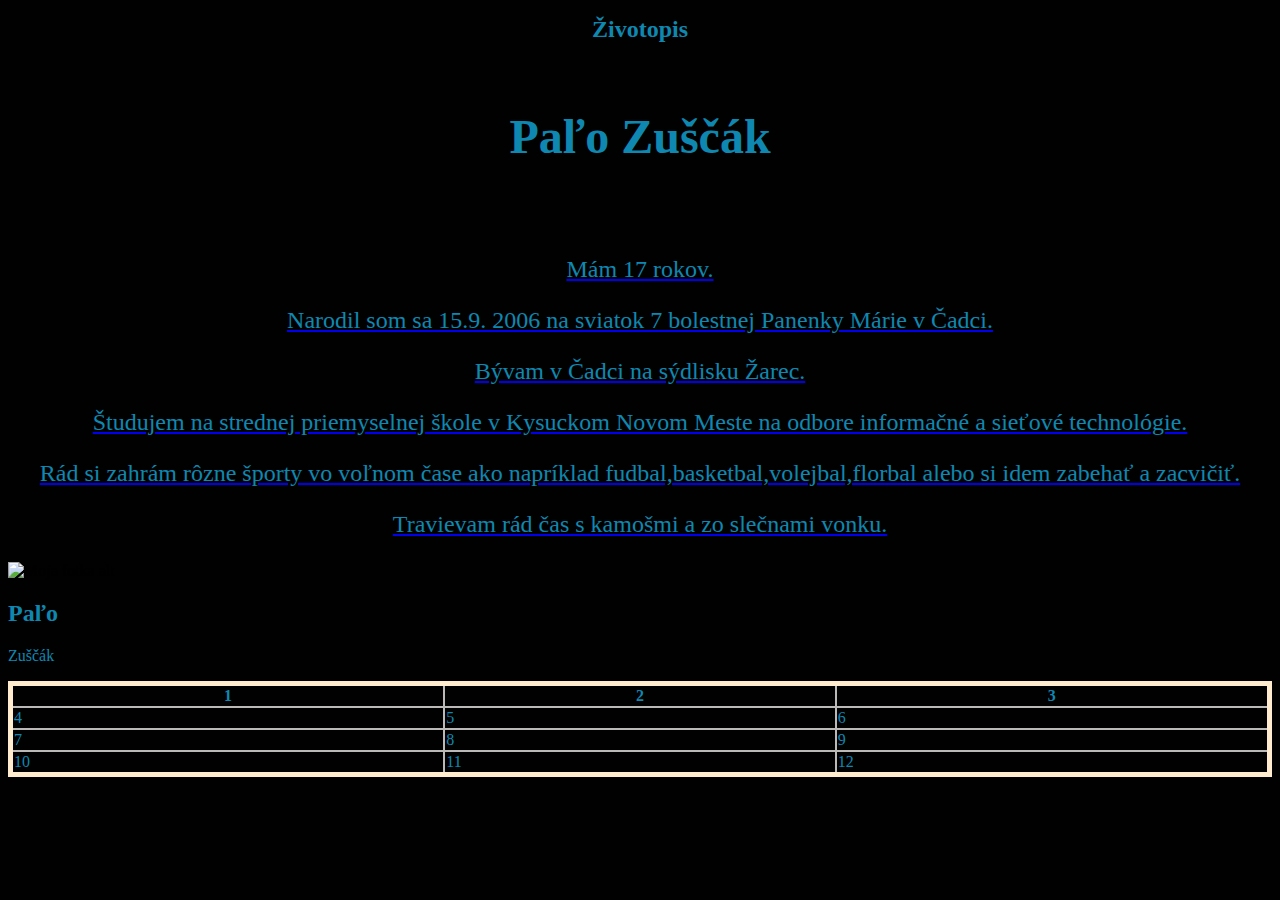
==== docs/index.html @ bd61e674 "save" ====
<!DOCTYPE html>
<html lang="en">
<head>
    <meta charset="UTF-8">
    <meta name="viewport" content="width=device-width, initial-scale=1.0">
    <title>Životopis</title>
</head>
<body>
    
</body>
</html>
<html>
    <head>
        <title>Page Title</title>
    </head>
   
<body>
    <h1 style="color:rgb(14,136,177);font-size: x-large;text-align:center;font-size:150%;"class="centered-text">Životopis</h1>
    <br>
    <h1 style="color:rgb(14,136,177);font-size: 300%;text-align:center;"> Paľo Zuščák</h1>
   <center><a href="https://www.instagram.com/_.p_.a_.l_.o_/"></center>
    <br>
    <br>
    <p style="color:rgb(14,136,177);font-size: x-large;text-align:center;font-size:150%;">Mám 17 rokov.</p>
    <p style="color:rgb(14,136,177);font-size: x-large;text-align:center;font-size:150%;">Narodil som sa 15.9. 2006 na sviatok 7 bolestnej Panenky Márie v Čadci.</p>
    <p style="color:rgb(14,136,177);font-size: x-large;text-align:center;font-size:150%;">Bývam v Čadci na sýdlisku Žarec.</p>
    <p style="color:rgb(14,136,177);font-size: x-large;text-align:center;font-size:150%;">Študujem na strednej priemyselnej škole v Kysuckom Novom Meste na odbore informačné a sieťové technológie.</p>
    <p style="color:rgb(14,136,177);font-size: x-large;text-align:center;font-size:150%;">Rád si zahrám rôzne športy vo voľnom čase ako napríklad fudbal,basketbal,volejbal,florbal alebo si idem zabehať a zacvičiť.</p>
    <p style="color:rgb(14,136,177);font-size: x-large;text-align:center;font-size:150%;">Travievam rád čas s kamošmi a zo slečnami vonku. </p>
        

        <a href="https://www.instagram.com/"title="Odkaz na instagram"></a>

        <img 
        src="https://www.google.com/imgres?imgurl=https%3A%2F%2Fapi.sportnet.online%2Fv1%2Fusers%2F5d65916186dc8b72383476a7%2Fphoto%2F5b3a4cbc-470f-4d86-9512-c6cb62fa2166&tbnid=1S9tAnnHa8SrLM&vet=12ahUKEwiwmPDVqPuBAxWsmScCHRFuCWkQMygAegQIARAz..i&imgrefurl=https%3A%2F%2Fsportnet.sme.sk%2Ffutbalnet%2Fclen%2F1388090%2F&docid=5StQn8_9BaN-6M&w=308&h=410&q=Pavol%20Zu%C5%A1%C4%8D%C3%A1k%20sportnet&client=opera&ved=2ahUKEwiwmPDVqPuBAxWsmScCHRFuCWkQMygAegQIAR"
        alt="Moja fotka"
        />
alt
        <body style="background-color: #010101;">
            <!-- Obsah stránky -->
        </body>
        <html>
<head>
  <style>
    table, th, td {
      border: 2px solid rgb(187, 184, 184);
      border-collapse: collapse;
    }
    </style>
    </head>
    <body>
    
    <h2 style="color: rgb(14,136,177);">Paľo </h2>
    <p style="color: rgb(14,136,177);">Zuščák</p>
    
    <table style="width:100%;color: rgb(14, 136, 177);border: solid 5px blanchedalmond;">
      <tr>
        <th>1</th>
        <th>2</th> 
        <th>3</th>
      </tr>
      <tr>
        <td>4</td>
        <td>5</td>
        <td>6</td>
      </tr>
      <tr>
        <td>7</td>
        <td>8</td>
        <td>9</td>
      </tr>
      <tr>
        <td>10</td>
        <td>11</td>
        <td>12</td>
      </tr>
    </table>
    
    </body>
    </html>

</body>
    
    
    
</html>
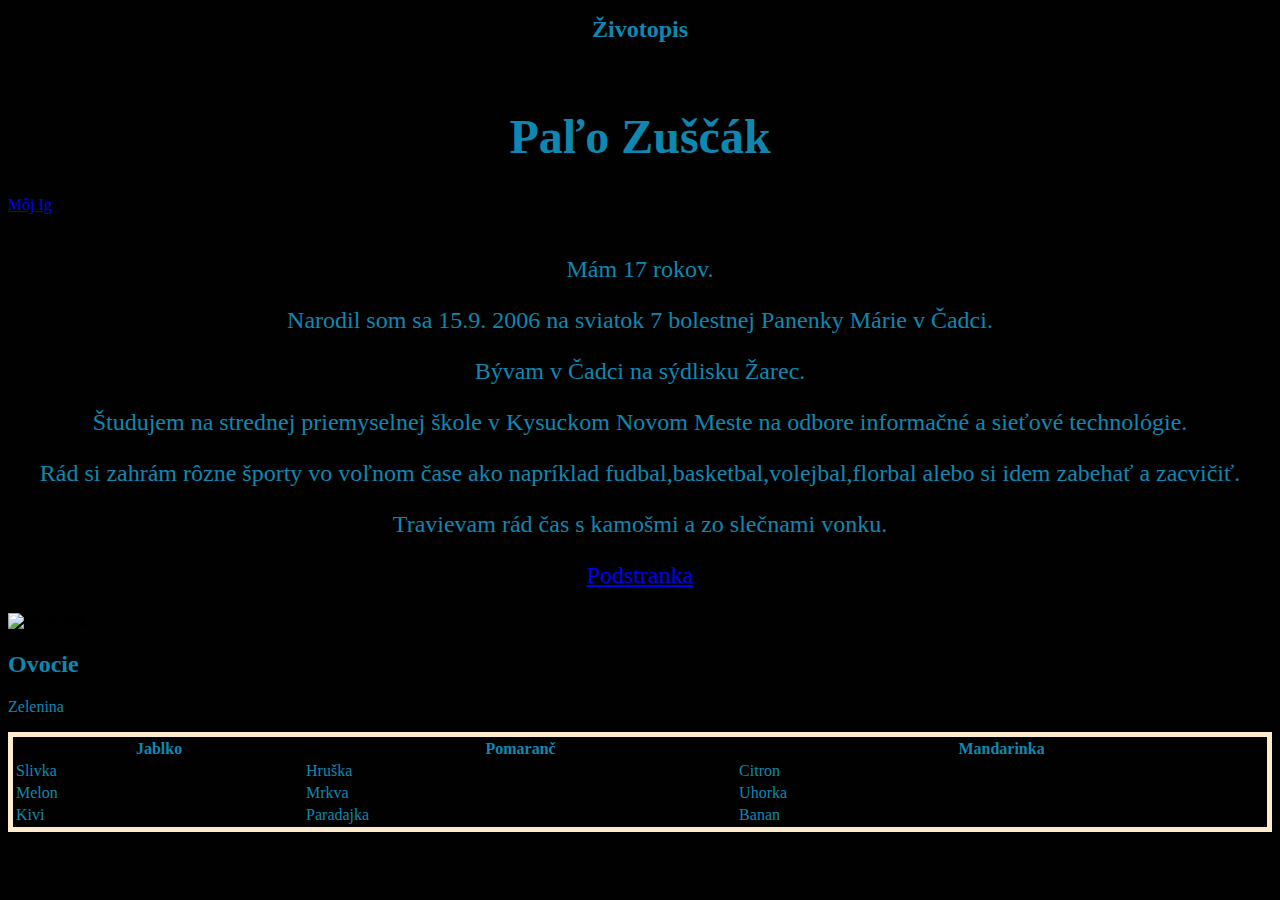
==== commit 1913ed3b: "Safe" ====
--- a/docs/index.html
+++ b/docs/index.html
@@ -1,88 +1,143 @@
 <!DOCTYPE html>
 <html lang="en">
-<head>
-    <meta charset="UTF-8">
-    <meta name="viewport" content="width=device-width, initial-scale=1.0">
+  <head>
+    <meta charset="UTF-8" />
+    <meta name="viewport" content="width=device-width, initial-scale=1.0" />
     <title>Životopis</title>
-</head>
-<body>
-    
-</body>
-</html>
-<html>
-    <head>
-        <title>Page Title</title>
-    </head>
-   
-<body>
-    <h1 style="color:rgb(14,136,177);font-size: x-large;text-align:center;font-size:150%;"class="centered-text">Životopis</h1>
-    <br>
-    <h1 style="color:rgb(14,136,177);font-size: 300%;text-align:center;"> Paľo Zuščák</h1>
-   <center><a href="https://www.instagram.com/_.p_.a_.l_.o_/"></center>
-    <br>
-    <br>
-    <p style="color:rgb(14,136,177);font-size: x-large;text-align:center;font-size:150%;">Mám 17 rokov.</p>
-    <p style="color:rgb(14,136,177);font-size: x-large;text-align:center;font-size:150%;">Narodil som sa 15.9. 2006 na sviatok 7 bolestnej Panenky Márie v Čadci.</p>
-    <p style="color:rgb(14,136,177);font-size: x-large;text-align:center;font-size:150%;">Bývam v Čadci na sýdlisku Žarec.</p>
-    <p style="color:rgb(14,136,177);font-size: x-large;text-align:center;font-size:150%;">Študujem na strednej priemyselnej škole v Kysuckom Novom Meste na odbore informačné a sieťové technológie.</p>
-    <p style="color:rgb(14,136,177);font-size: x-large;text-align:center;font-size:150%;">Rád si zahrám rôzne športy vo voľnom čase ako napríklad fudbal,basketbal,volejbal,florbal alebo si idem zabehať a zacvičiť.</p>
-    <p style="color:rgb(14,136,177);font-size: x-large;text-align:center;font-size:150%;">Travievam rád čas s kamošmi a zo slečnami vonku. </p>
-        
+  </head>
 
-        <a href="https://www.instagram.com/"title="Odkaz na instagram"></a>
+  <title>Page Title</title>
 
-        <img 
-        src="https://www.google.com/imgres?imgurl=https%3A%2F%2Fapi.sportnet.online%2Fv1%2Fusers%2F5d65916186dc8b72383476a7%2Fphoto%2F5b3a4cbc-470f-4d86-9512-c6cb62fa2166&tbnid=1S9tAnnHa8SrLM&vet=12ahUKEwiwmPDVqPuBAxWsmScCHRFuCWkQMygAegQIARAz..i&imgrefurl=https%3A%2F%2Fsportnet.sme.sk%2Ffutbalnet%2Fclen%2F1388090%2F&docid=5StQn8_9BaN-6M&w=308&h=410&q=Pavol%20Zu%C5%A1%C4%8D%C3%A1k%20sportnet&client=opera&ved=2ahUKEwiwmPDVqPuBAxWsmScCHRFuCWkQMygAegQIAR"
-        alt="Moja fotka"
-        />
-alt
-        <body style="background-color: #010101;">
-            <!-- Obsah stránky -->
-        </body>
-        <html>
-<head>
-  <style>
-    table, th, td {
-      border: 2px solid rgb(187, 184, 184);
-      border-collapse: collapse;
-    }
-    </style>
-    </head>
-    <body>
-    
-    <h2 style="color: rgb(14,136,177);">Paľo </h2>
-    <p style="color: rgb(14,136,177);">Zuščák</p>
-    
-    <table style="width:100%;color: rgb(14, 136, 177);border: solid 5px blanchedalmond;">
+  <body style="background-color: #010101">
+    <h1
+      style="
+        color: rgb(14, 136, 177);
+        font-size: x-large;
+        text-align: center;
+        font-size: 150%;
+      "
+      class="centered-text"
+    >
+      Životopis
+    </h1>
+    <br />
+    <h1 style="color: rgb(14, 136, 177); font-size: 300%; text-align: center">
+      Paľo Zuščák
+    </h1>
+    <a href="https://www.instagram.com/_.p_.a_.l_.o_/">Môj Ig</a>
+    <br />
+    <br />
+    <p
+      style="
+        color: rgb(14, 136, 177);
+        font-size: x-large;
+        text-align: center;
+        font-size: 150%;
+      "
+    >
+      Mám 17 rokov.
+    </p>
+    <p
+      style="
+        color: rgb(14, 136, 177);
+        font-size: x-large;
+        text-align: center;
+        font-size: 150%;
+      "
+    >
+      Narodil som sa 15.9. 2006 na sviatok 7 bolestnej Panenky Márie v Čadci.
+    </p>
+    <p
+      style="
+        color: rgb(14, 136, 177);
+        font-size: x-large;
+        text-align: center;
+        font-size: 150%;
+      "
+    >
+      Bývam v Čadci na sýdlisku Žarec.
+    </p>
+    <p
+      style="
+        color: rgb(14, 136, 177);
+        font-size: x-large;
+        text-align: center;
+        font-size: 150%;
+      "
+    >
+      Študujem na strednej priemyselnej škole v Kysuckom Novom Meste na odbore
+      informačné a sieťové technológie.
+    </p>
+    <p
+      style="
+        color: rgb(14, 136, 177);
+        font-size: x-large;
+        text-align: center;
+        font-size: 150%;
+      "
+    >
+      Rád si zahrám rôzne športy vo voľnom čase ako napríklad
+      fudbal,basketbal,volejbal,florbal alebo si idem zabehať a zacvičiť.
+    </p>
+    <p
+      style="
+        color: rgb(14, 136, 177);
+        font-size: x-large;
+        text-align: center;
+        font-size: 150%;
+      "
+    >
+      Travievam rád čas s kamošmi a zo slečnami vonku.
+    </p>
+    <p
+      style="
+        color: rgb(14, 136, 177);
+        font-size: x-large;
+        text-align: center;
+        font-size: 150%;
+      "
+    >
+      <a href="Podstranka.html">Podstranka</a>
+    </p>
+
+    <a href="https://www.instagram.com/" title="Odkaz na instagram"></a>
+
+    <img
+      src="https://encrypted-tbn0.gstatic.com/images?q=tbn:ANd9GcT3LtFohPEV3a3sZnzI41fJmwlAYmw-MKl8RX7Cjo2lPjspoIzCxYiiUEPD7mu9r4Gr03M&usqp=CAU"
+      alt="Moja fotka"
+      width="300"
+      height="400"
+    />
+    <h2 style="color: rgb(14, 136, 177)">Ovocie</h2>
+    <p style="color: rgb(14, 136, 177)">Zelenina</p>
+
+    <table
+      style="
+        width: 100%;
+        color: rgb(14, 136, 177);
+        border: solid 5px blanchedalmond;
+      "
+    >
       <tr>
-        <th>1</th>
-        <th>2</th> 
-        <th>3</th>
+        <th>Jablko</th>
+        <th>Pomaranč</th>
+        <th>Mandarinka</th>
       </tr>
       <tr>
-        <td>4</td>
-        <td>5</td>
-        <td>6</td>
+        <td>Slivka</td>
+        <td>Hruška</td>
+        <td>Citron</td>
       </tr>
       <tr>
-        <td>7</td>
-        <td>8</td>
-        <td>9</td>
+        <td>Melon</td>
+        <td>Mrkva</td>
+        <td>Uhorka</td>
       </tr>
       <tr>
-        <td>10</td>
-        <td>11</td>
-        <td>12</td>
+        <td>Kivi</td>
+        <td>Paradajka</td>
+        <td>Banan</td>
       </tr>
     </table>
-    
-    </body>
-    </html>
-
-</body>
-    
-    
-    
+  </body>
 </html>
-
-
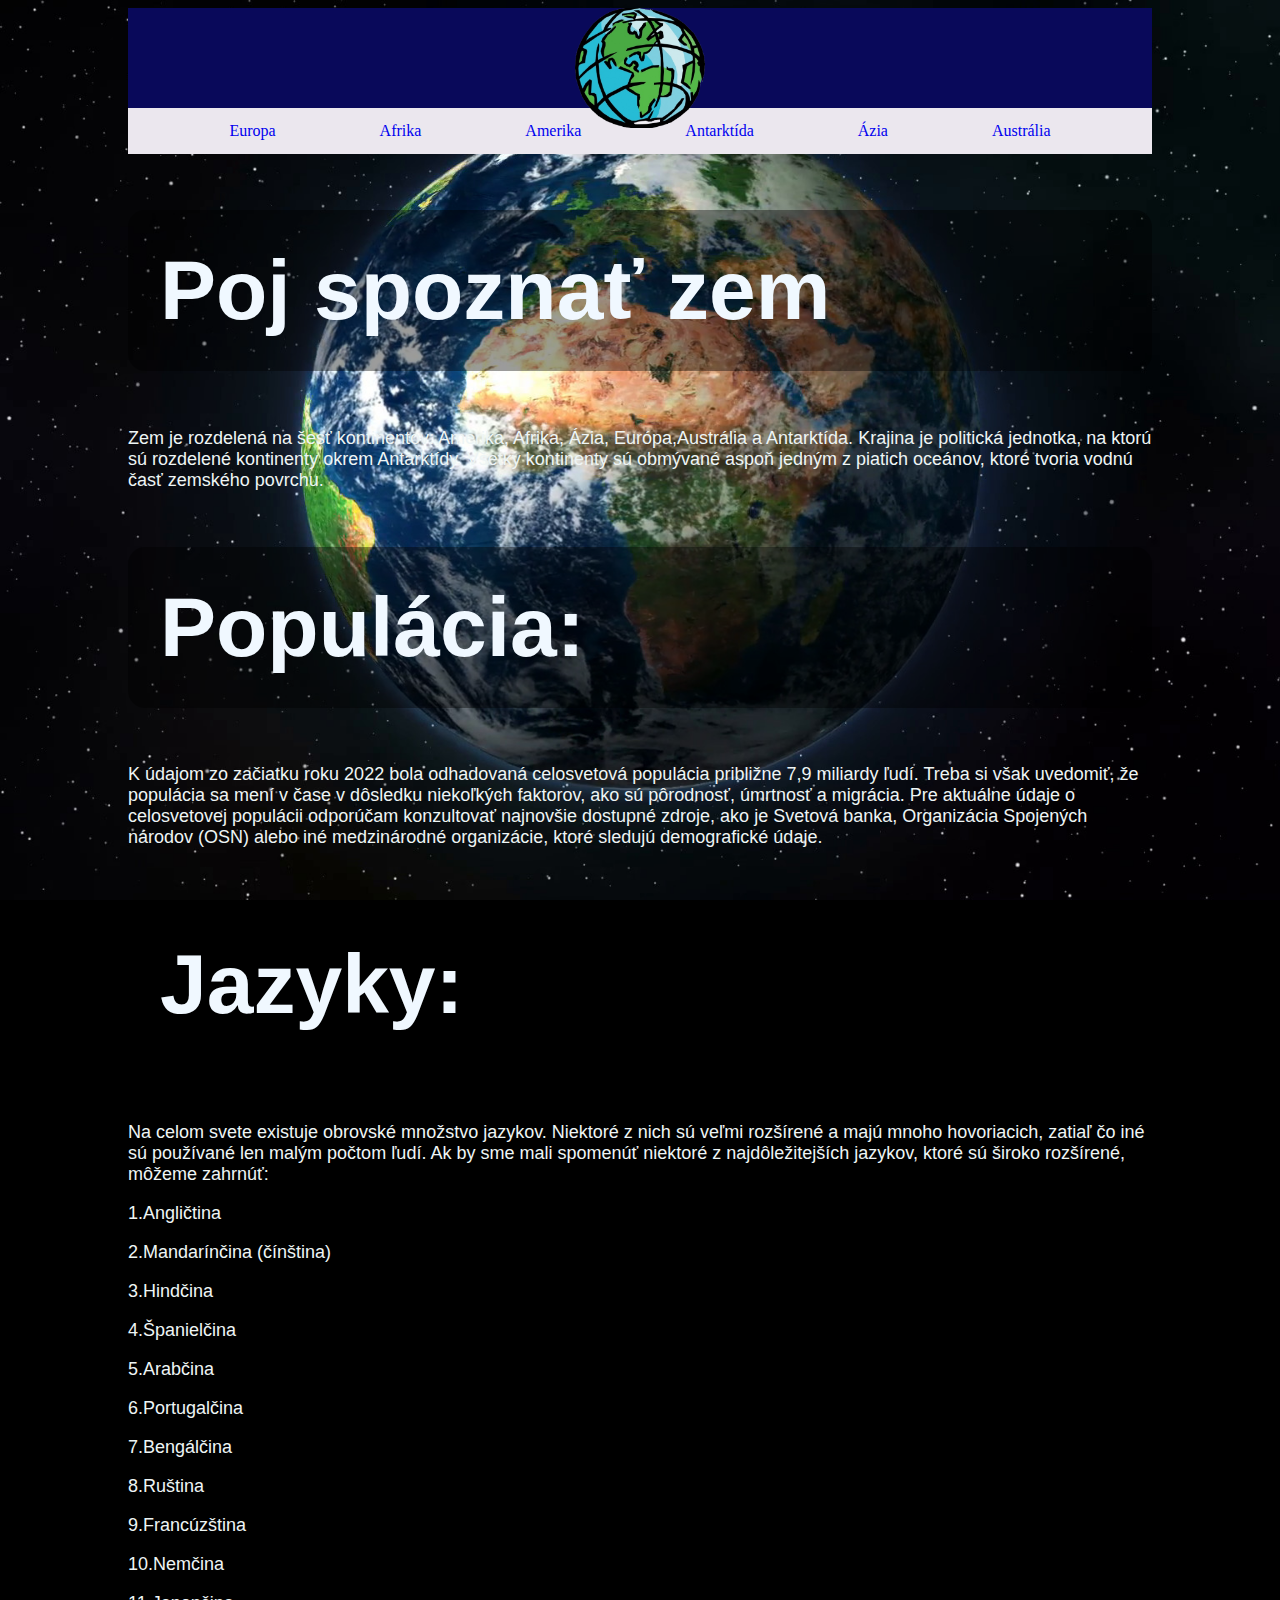
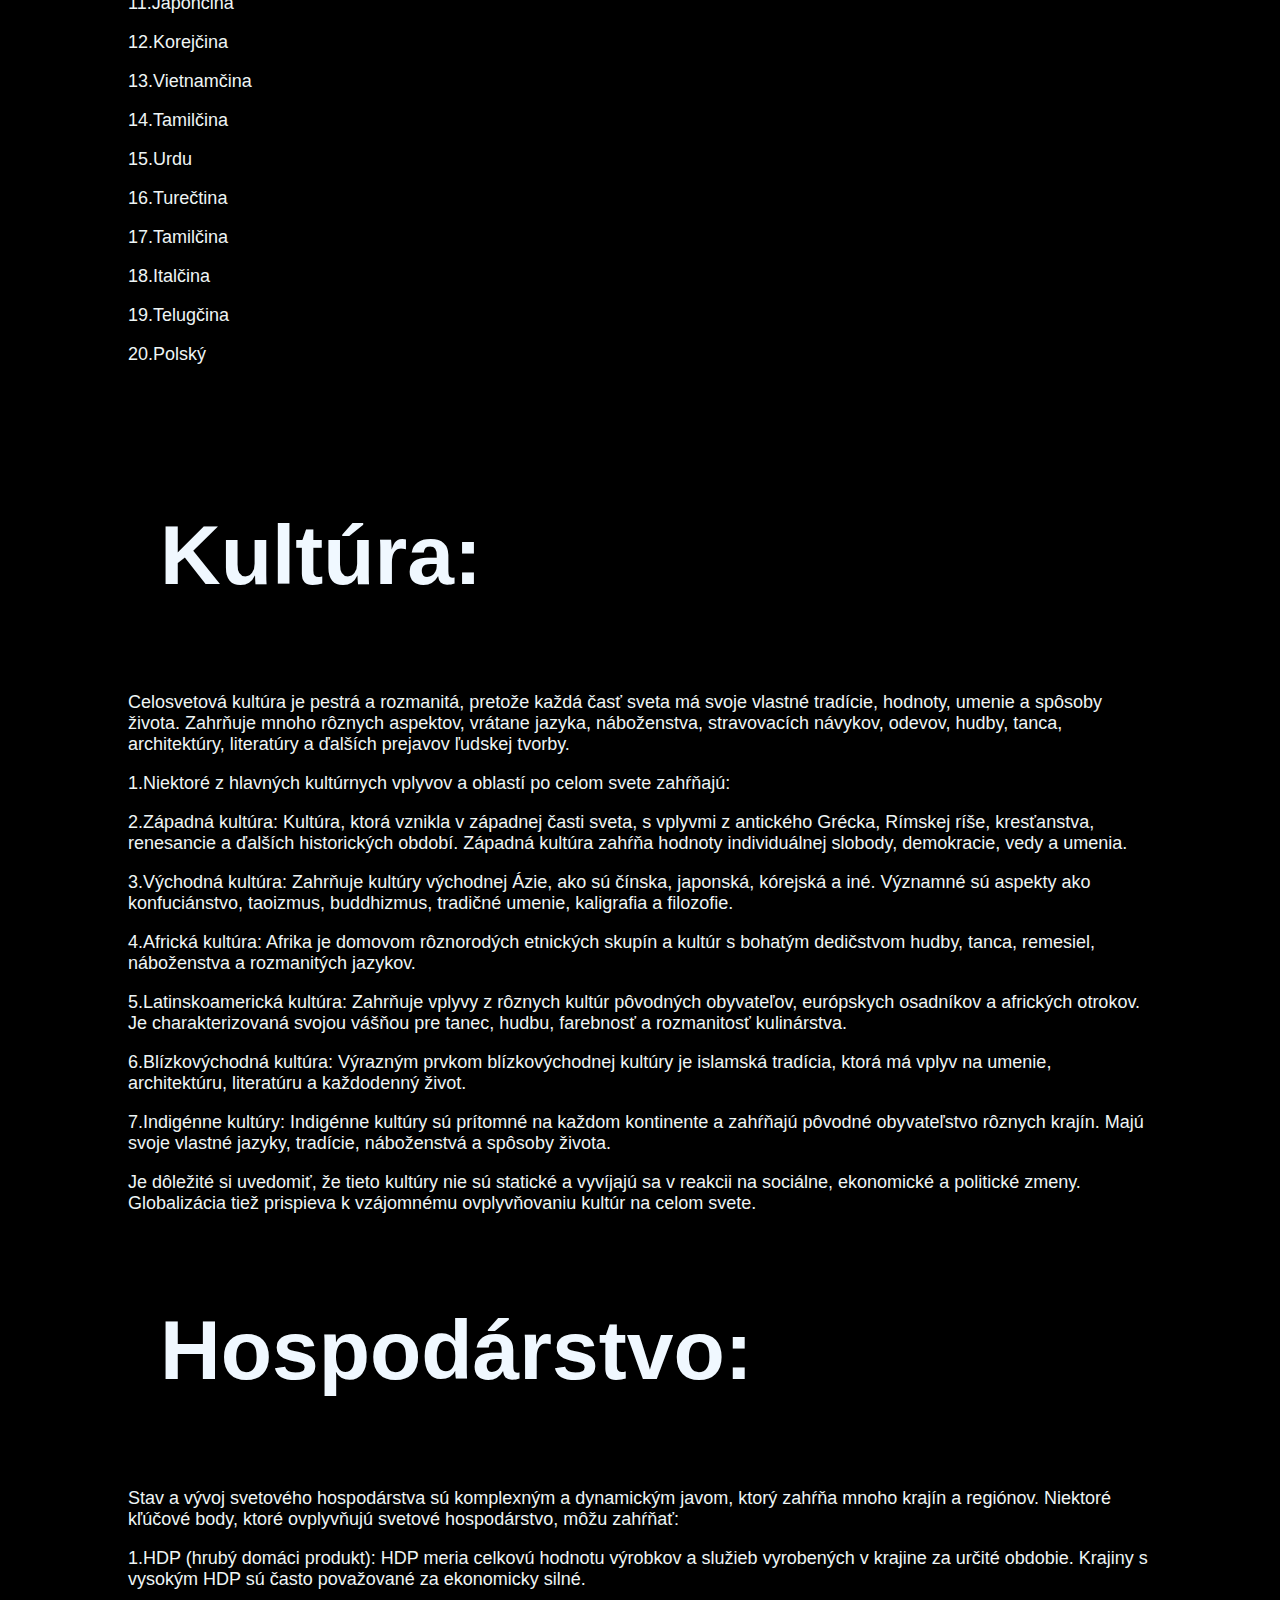
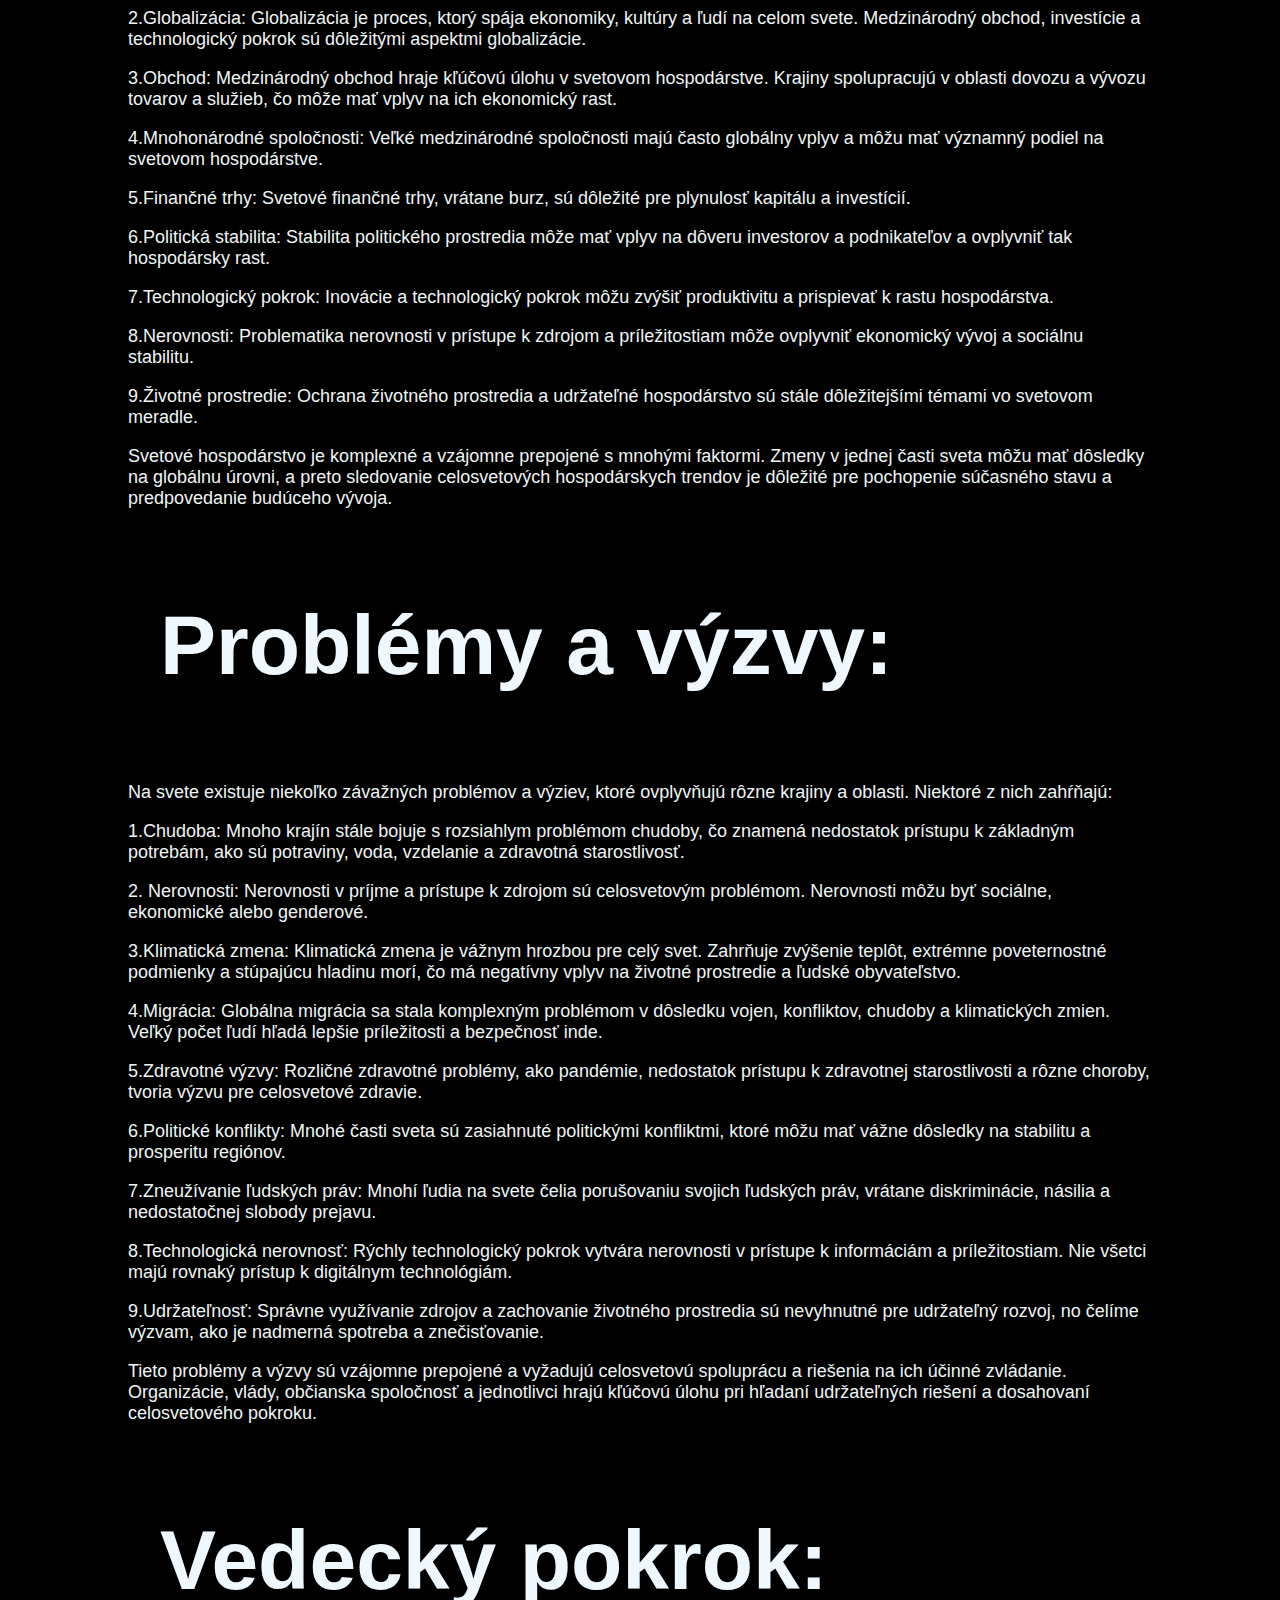
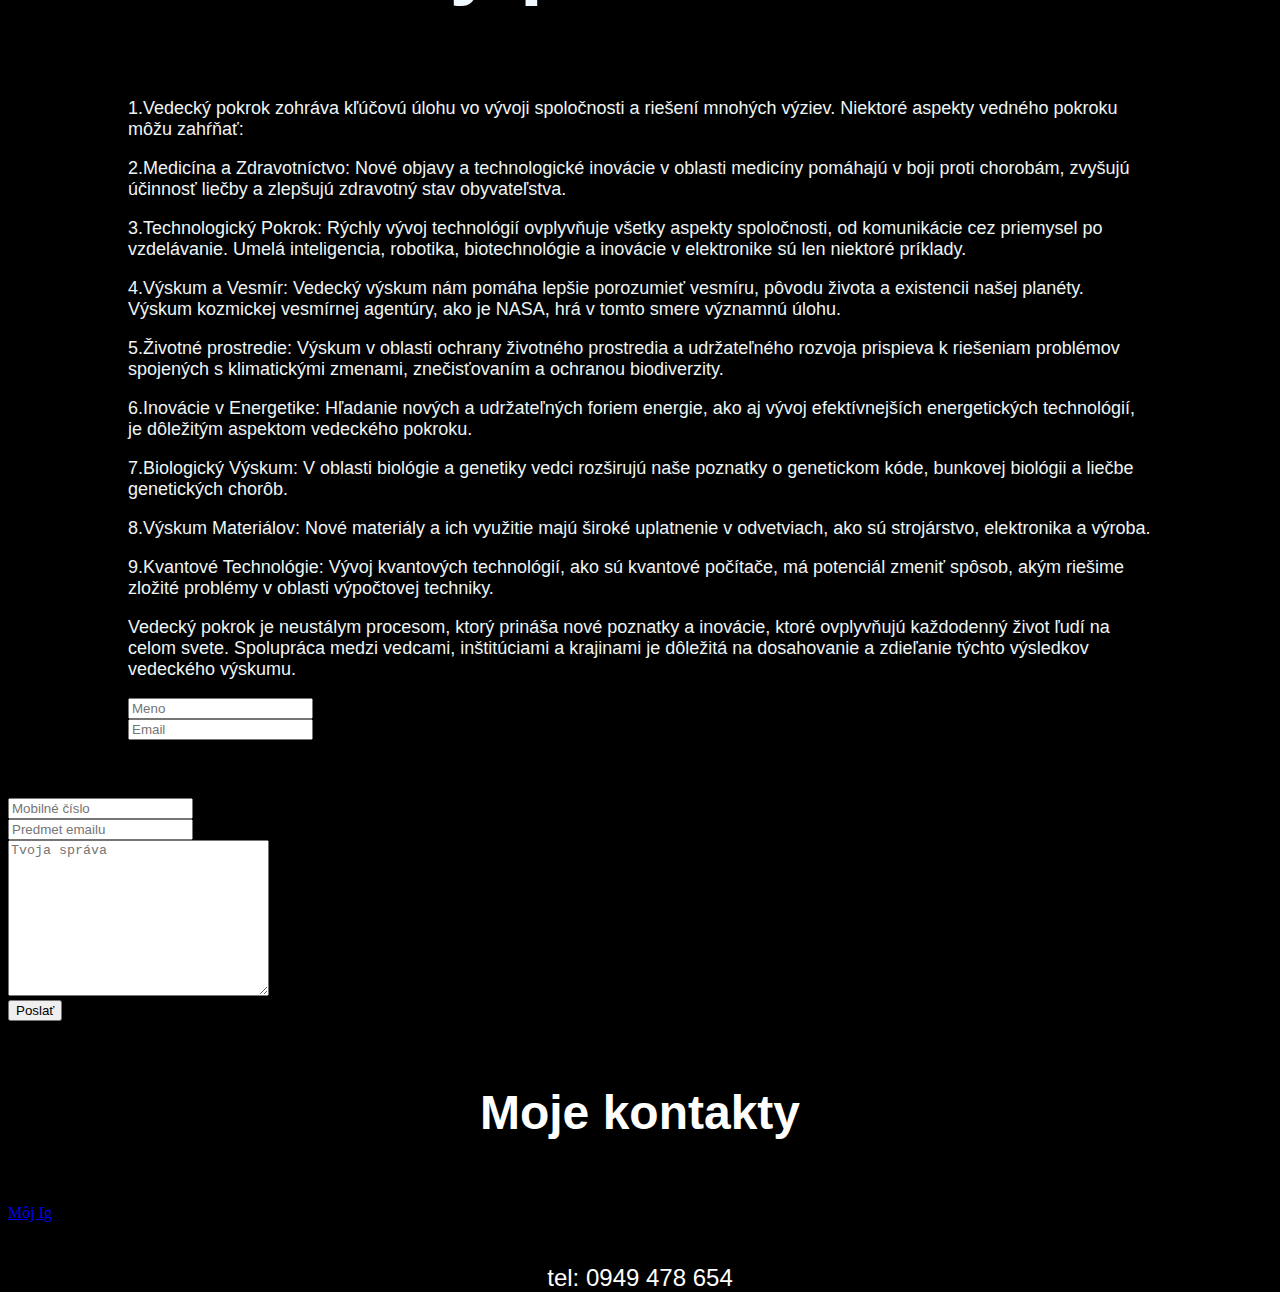
==== commit 5f9158f9: "safe" ====
--- a/docs/index.html
+++ b/docs/index.html
@@ -1,143 +1,276 @@
 <!DOCTYPE html>
 <html lang="en">
-  <head>
-    <meta charset="UTF-8" />
-    <meta name="viewport" content="width=device-width, initial-scale=1.0" />
-    <title>Životopis</title>
-  </head>
-
-  <title>Page Title</title>
-
-  <body style="background-color: #010101">
-    <h1
-      style="
-        color: rgb(14, 136, 177);
-        font-size: x-large;
-        text-align: center;
-        font-size: 150%;
-      "
-      class="centered-text"
-    >
-      Životopis
-    </h1>
-    <br />
-    <h1 style="color: rgb(14, 136, 177); font-size: 300%; text-align: center">
-      Paľo Zuščák
-    </h1>
-    <a href="https://www.instagram.com/_.p_.a_.l_.o_/">Môj Ig</a>
-    <br />
-    <br />
-    <p
-      style="
-        color: rgb(14, 136, 177);
-        font-size: x-large;
-        text-align: center;
-        font-size: 150%;
-      "
-    >
-      Mám 17 rokov.
-    </p>
-    <p
-      style="
-        color: rgb(14, 136, 177);
-        font-size: x-large;
-        text-align: center;
-        font-size: 150%;
-      "
-    >
-      Narodil som sa 15.9. 2006 na sviatok 7 bolestnej Panenky Márie v Čadci.
-    </p>
-    <p
-      style="
-        color: rgb(14, 136, 177);
-        font-size: x-large;
-        text-align: center;
-        font-size: 150%;
-      "
-    >
-      Bývam v Čadci na sýdlisku Žarec.
-    </p>
-    <p
-      style="
-        color: rgb(14, 136, 177);
-        font-size: x-large;
-        text-align: center;
-        font-size: 150%;
-      "
-    >
-      Študujem na strednej priemyselnej škole v Kysuckom Novom Meste na odbore
-      informačné a sieťové technológie.
-    </p>
-    <p
-      style="
-        color: rgb(14, 136, 177);
-        font-size: x-large;
-        text-align: center;
-        font-size: 150%;
-      "
-    >
-      Rád si zahrám rôzne športy vo voľnom čase ako napríklad
-      fudbal,basketbal,volejbal,florbal alebo si idem zabehať a zacvičiť.
-    </p>
-    <p
-      style="
-        color: rgb(14, 136, 177);
-        font-size: x-large;
-        text-align: center;
-        font-size: 150%;
-      "
-    >
-      Travievam rád čas s kamošmi a zo slečnami vonku.
-    </p>
-    <p
-      style="
-        color: rgb(14, 136, 177);
-        font-size: x-large;
-        text-align: center;
-        font-size: 150%;
-      "
-    >
-      <a href="Podstranka.html">Podstranka</a>
-    </p>
-
-    <a href="https://www.instagram.com/" title="Odkaz na instagram"></a>
-
-    <img
-      src="https://encrypted-tbn0.gstatic.com/images?q=tbn:ANd9GcT3LtFohPEV3a3sZnzI41fJmwlAYmw-MKl8RX7Cjo2lPjspoIzCxYiiUEPD7mu9r4Gr03M&usqp=CAU"
-      alt="Moja fotka"
-      width="300"
-      height="400"
-    />
-    <h2 style="color: rgb(14, 136, 177)">Ovocie</h2>
-    <p style="color: rgb(14, 136, 177)">Zelenina</p>
-
-    <table
-      style="
-        width: 100%;
-        color: rgb(14, 136, 177);
-        border: solid 5px blanchedalmond;
-      "
-    >
-      <tr>
-        <th>Jablko</th>
-        <th>Pomaranč</th>
-        <th>Mandarinka</th>
-      </tr>
-      <tr>
-        <td>Slivka</td>
-        <td>Hruška</td>
-        <td>Citron</td>
-      </tr>
-      <tr>
-        <td>Melon</td>
-        <td>Mrkva</td>
-        <td>Uhorka</td>
-      </tr>
-      <tr>
-        <td>Kivi</td>
-        <td>Paradajka</td>
-        <td>Banan</td>
-      </tr>
-    </table>
-  </body>
-</html>
+
+<head>
+  <meta charset="UTF-8" />
+  <meta name="viewport" content="width=device-width, initial-scale=1.0" />
+  <meta http-equiv="X-UA-Compatible" content="ie=edge">
+  <title>Rozdelenie sveta podľa kontinentov</title>
+  <link rel="stylesheet" href="style.css">
+</head>
+
+<body>
+
+  <div class="container">
+
+    <header>
+      <img src="../jababab/Zem.png" alt="Logo">
+      
+    </header>
+
+    <nav>
+      <a href="Europa.html">Europa</a>
+      <a href="Afrika.html">Afrika</a>
+      <a href="Amerika.html">Amerika</a>
+      <a href="Antartída.html">Antarktída</a>
+      <a href="Azia.html">Ázia</a>
+      <a href="Oceánia a Austrália.html"> Austrália</a>
+
+    </nav>
+    
+    <div id="earth"></div>
+
+    <main>
+      
+      <h1>Poj spoznať zem</h1>
+      <p>Zem je rozdelená na šesť kontinentov: Amerika, Afrika, Ázia, Európa,Austrália a Antarktída. Krajina je politická
+        jednotka, na ktorú sú rozdelené kontinenty okrem Antarktídy. Všetky kontinenty sú obmývané aspoň jedným z
+        piatich oceánov, ktoré tvoria vodnú časť zemského povrchu.</p>
+      <h1>Populácia:</h1>
+      <p>K údajom zo začiatku roku 2022 bola odhadovaná celosvetová populácia približne 7,9 miliardy ľudí. Treba si však
+        uvedomiť, že populácia sa mení v čase v dôsledku niekoľkých faktorov, ako sú pôrodnosť, úmrtnosť a migrácia.
+
+        Pre aktuálne údaje o celosvetovej populácii odporúčam konzultovať najnovšie dostupné zdroje, ako je Svetová
+        banka, Organizácia Spojených národov (OSN) alebo iné medzinárodné organizácie, ktoré sledujú demografické údaje.
+      </p>
+      <h1>Jazyky:</h1>
+      <p>Na celom svete existuje obrovské množstvo jazykov. Niektoré z nich sú veľmi rozšírené a majú mnoho hovoriacich,
+        zatiaľ čo iné sú používané len malým počtom ľudí. Ak by sme mali spomenúť niektoré z najdôležitejších jazykov,
+        ktoré sú široko rozšírené, môžeme zahrnúť:
+
+      <p>1.Angličtina</p>
+      <p>2.Mandarínčina (čínština)</p>
+      <p> 3.Hindčina</p>
+      <p> 4.Španielčina</p>
+      <p> 5.Arabčina</p>
+      <p> 6.Portugalčina</p>
+      <p>7.Bengálčina</p>
+      <p> 8.Ruština</p>
+      <p>9.Francúzština</p>
+      <p>10.Nemčina</p>
+      <p>11.Japončina</p>
+      <p>12.Korejčina</p>
+      <p>13.Vietnamčina</p>
+      <p>14.Tamilčina</p>
+      <p>15.Urdu</p>
+      <p>16.Turečtina</p>
+      <p>17.Tamilčina</p>
+      <p>18.Italčina</p>
+      <p>19.Telugčina</p>
+      <p>20.Polský</p>
+      Je dôležité poznamenať, že existuje mnoho ďalších jazykov po celom svete, vrátane rôznych dialektov a regionálnych
+      jazykov, ktoré tvoria bohatstvo jazykovej diverzity.</p>
+      <h1>Kultúra:</h1>
+      <p> Celosvetová kultúra je pestrá a rozmanitá, pretože každá časť sveta má svoje vlastné tradície, hodnoty, umenie
+        a spôsoby života. Zahrňuje mnoho rôznych aspektov, vrátane jazyka, náboženstva, stravovacích návykov, odevov,
+        hudby, tanca, architektúry, literatúry a ďalších prejavov ľudskej tvorby.</p>
+
+      <p>1.Niektoré z hlavných kultúrnych vplyvov a oblastí po celom svete zahŕňajú:</p>
+
+      <p>2.Západná kultúra: Kultúra, ktorá vznikla v západnej časti sveta, s vplyvmi z antického Grécka, Rímskej ríše,
+        kresťanstva, renesancie a ďalších historických období. Západná kultúra zahŕňa hodnoty individuálnej slobody,
+        demokracie, vedy a umenia.</p>
+
+      <p>3.Východná kultúra: Zahrňuje kultúry východnej Ázie, ako sú čínska, japonská, kórejská a iné. Významné sú
+        aspekty ako konfuciánstvo, taoizmus, buddhizmus, tradičné umenie, kaligrafia a filozofie.</p>
+
+      <p>4.Africká kultúra: Afrika je domovom rôznorodých etnických skupín a kultúr s bohatým dedičstvom hudby, tanca,
+        remesiel, náboženstva a rozmanitých jazykov.</p>
+
+      <p>5.Latinskoamerická kultúra: Zahrňuje vplyvy z rôznych kultúr pôvodných obyvateľov, európskych osadníkov a
+        afrických otrokov. Je charakterizovaná svojou vášňou pre tanec, hudbu, farebnosť a rozmanitosť kulinárstva.</p>
+
+      <p>6.Blízkovýchodná kultúra: Výrazným prvkom blízkovýchodnej kultúry je islamská tradícia, ktorá má vplyv na
+        umenie, architektúru, literatúru a každodenný život.</p>
+
+      <p>7.Indigénne kultúry: Indigénne kultúry sú prítomné na každom kontinente a zahŕňajú pôvodné obyvateľstvo rôznych
+        krajín. Majú svoje vlastné jazyky, tradície, náboženstvá a spôsoby života.</p>
+
+      <p>Je dôležité si uvedomiť, že tieto kultúry nie sú statické a vyvíjajú sa v reakcii na sociálne, ekonomické a
+        politické zmeny. Globalizácia tiež prispieva k vzájomnému ovplyvňovaniu kultúr na celom svete.</p>
+
+
+      <h1> Hospodárstvo:</h1>
+      <p> Stav a vývoj svetového hospodárstva sú komplexným a dynamickým javom, ktorý zahŕňa mnoho krajín a regiónov.
+        Niektoré kľúčové body, ktoré ovplyvňujú svetové hospodárstvo, môžu zahŕňať:</p>
+
+      <p> 1.HDP (hrubý domáci produkt): HDP meria celkovú hodnotu výrobkov a služieb vyrobených v krajine za určité
+        obdobie. Krajiny s vysokým HDP sú často považované za ekonomicky silné.</p>
+
+      <p> 2.Globalizácia: Globalizácia je proces, ktorý spája ekonomiky, kultúry a ľudí na celom svete. Medzinárodný
+        obchod, investície a technologický pokrok sú dôležitými aspektmi globalizácie.</p>
+
+      <p> 3.Obchod: Medzinárodný obchod hraje kľúčovú úlohu v svetovom hospodárstve. Krajiny spolupracujú v oblasti
+        dovozu a vývozu tovarov a služieb, čo môže mať vplyv na ich ekonomický rast.</p>
+
+      <p> 4.Mnohonárodné spoločnosti: Veľké medzinárodné spoločnosti majú často globálny vplyv a môžu mať významný
+        podiel na svetovom hospodárstve.</p>
+
+      <p> 5.Finančné trhy: Svetové finančné trhy, vrátane burz, sú dôležité pre plynulosť kapitálu a investícií.</p>
+
+      <p> 6.Politická stabilita: Stabilita politického prostredia môže mať vplyv na dôveru investorov a podnikateľov a
+        ovplyvniť tak hospodársky rast.</p>
+
+      <p> 7.Technologický pokrok: Inovácie a technologický pokrok môžu zvýšiť produktivitu a prispievať k rastu
+        hospodárstva.</p>
+
+      <p> 8.Nerovnosti: Problematika nerovnosti v prístupe k zdrojom a príležitostiam môže ovplyvniť ekonomický vývoj a
+        sociálnu stabilitu.</p>
+
+      <p> 9.Životné prostredie: Ochrana životného prostredia a udržateľné hospodárstvo sú stále dôležitejšími témami vo
+        svetovom meradle.</p>
+
+      <p> Svetové hospodárstvo je komplexné a vzájomne prepojené s mnohými faktormi. Zmeny v jednej časti sveta môžu mať
+        dôsledky na globálnu úrovni, a preto sledovanie celosvetových hospodárskych trendov je dôležité pre pochopenie
+        súčasného stavu a predpovedanie budúceho vývoja.</p>
+
+      <h1>Problémy a výzvy:</h1>
+      <p>Na svete existuje niekoľko závažných problémov a výziev, ktoré ovplyvňujú rôzne krajiny a oblasti. Niektoré z
+        nich zahŕňajú:</p>
+
+      <p> 1.Chudoba: Mnoho krajín stále bojuje s rozsiahlym problémom chudoby, čo znamená nedostatok prístupu k
+        základným potrebám, ako sú potraviny, voda, vzdelanie a zdravotná starostlivosť.</p>
+
+      <p>2. Nerovnosti: Nerovnosti v príjme a prístupe k zdrojom sú celosvetovým problémom. Nerovnosti môžu byť
+        sociálne, ekonomické alebo genderové.</p>
+
+      <p> 3.Klimatická zmena: Klimatická zmena je vážnym hrozbou pre celý svet. Zahrňuje zvýšenie teplôt, extrémne
+        poveternostné podmienky a stúpajúcu hladinu morí, čo má negatívny vplyv na životné prostredie a ľudské
+        obyvateľstvo.</p>
+
+      <p> 4.Migrácia: Globálna migrácia sa stala komplexným problémom v dôsledku vojen, konfliktov, chudoby a
+        klimatických zmien. Veľký počet ľudí hľadá lepšie príležitosti a bezpečnosť inde.</p>
+
+      <p>5.Zdravotné výzvy: Rozličné zdravotné problémy, ako pandémie, nedostatok prístupu k zdravotnej starostlivosti a
+        rôzne choroby, tvoria výzvu pre celosvetové zdravie.</p>
+
+      <p>6.Politické konflikty: Mnohé časti sveta sú zasiahnuté politickými konfliktmi, ktoré môžu mať vážne dôsledky na
+        stabilitu a prosperitu regiónov.</p>
+
+      <p>7.Zneužívanie ľudských práv: Mnohí ľudia na svete čelia porušovaniu svojich ľudských práv, vrátane
+        diskriminácie, násilia a nedostatočnej slobody prejavu.</p>
+
+      <p> 8.Technologická nerovnosť: Rýchly technologický pokrok vytvára nerovnosti v prístupe k informáciám a
+        príležitostiam. Nie všetci majú rovnaký prístup k digitálnym technológiám.</p>
+
+      <p>9.Udržateľnosť: Správne využívanie zdrojov a zachovanie životného prostredia sú nevyhnutné pre udržateľný
+        rozvoj, no čelíme výzvam, ako je nadmerná spotreba a znečisťovanie.</p>
+
+      <p>Tieto problémy a výzvy sú vzájomne prepojené a vyžadujú celosvetovú spoluprácu a riešenia na ich účinné
+        zvládanie. Organizácie, vlády, občianska spoločnosť a jednotlivci hrajú kľúčovú úlohu pri hľadaní udržateľných
+        riešení a dosahovaní celosvetového pokroku.</p>
+
+      <h1>Vedecký pokrok:</h1>
+      <p>1.Vedecký pokrok zohráva kľúčovú úlohu vo vývoji spoločnosti a riešení mnohých výziev. Niektoré aspekty vedného
+        pokroku môžu zahŕňať:</p>
+
+      <p> 2.Medicína a Zdravotníctvo: Nové objavy a technologické inovácie v oblasti medicíny pomáhajú v boji proti
+        chorobám, zvyšujú účinnosť liečby a zlepšujú zdravotný stav obyvateľstva.</p>
+
+      <p>3.Technologický Pokrok: Rýchly vývoj technológií ovplyvňuje všetky aspekty spoločnosti, od komunikácie cez
+        priemysel po vzdelávanie. Umelá inteligencia, robotika, biotechnológie a inovácie v elektronike sú len niektoré
+        príklady.</p>
+
+      <p>4.Výskum a Vesmír: Vedecký výskum nám pomáha lepšie porozumieť vesmíru, pôvodu života a existencii našej
+        planéty. Výskum kozmickej vesmírnej agentúry, ako je NASA, hrá v tomto smere významnú úlohu.</p>
+
+      <p>5.Životné prostredie: Výskum v oblasti ochrany životného prostredia a udržateľného rozvoja prispieva k
+        riešeniam problémov spojených s klimatickými zmenami, znečisťovaním a ochranou biodiverzity.</p>
+
+      <p>6.Inovácie v Energetike: Hľadanie nových a udržateľných foriem energie, ako aj vývoj efektívnejších
+        energetických technológií, je dôležitým aspektom vedeckého pokroku.</p>
+
+      <p>7.Biologický Výskum: V oblasti biológie a genetiky vedci rozširujú naše poznatky o genetickom kóde, bunkovej
+        biológii a liečbe genetických chorôb.</p>
+
+      <p>8.Výskum Materiálov: Nové materiály a ich využitie majú široké uplatnenie v odvetviach, ako sú strojárstvo,
+        elektronika a výroba.</p>
+
+      <p>9.Kvantové Technológie: Vývoj kvantových technológií, ako sú kvantové počítače, má potenciál zmeniť spôsob,
+        akým riešime zložité problémy v oblasti výpočtovej techniky.</p>
+
+      <p>Vedecký pokrok je neustálym procesom, ktorý prináša nové poznatky a inovácie, ktoré ovplyvňujú každodenný život
+        ľudí na celom svete. Spolupráca medzi vedcami, inštitúciami a krajinami je dôležitá na dosahovanie a zdieľanie
+        týchto výsledkov vedeckého výskumu.</p>
+
+        
+
+
+
+
+    </main>
+
+
+
+    <footer>
+      <section>
+        <form action="https://formsubmit.co/palkozuscak2@gmail.Columbia" method="POST"></form>
+      
+              <div class="input-field">
+                <input type="text" placeholder="Meno" required>
+                <span class="focus"></span>
+      
+            </div>
+            <div class="input-field">
+                <input type="text" placeholder="Email" required>
+                <span class="focus"></span>
+      
+            </div>
+        </div>
+        <div class="input-box">
+            <div class="input-field">
+                <input type="number" placeholder="Mobilné číslo" required>
+                <span class="focus"></span>
+      
+            </div>
+            <div class="input-field">
+                <input type="text" placeholder="Predmet emailu" required>
+                <span class="focus"></span>
+      </div>
+        </div>
+        <div class="textarea-field">
+            <textarea name="" id="" cols="30" rows="10" placeholder="Tvoja správa" required></textarea>
+            <span class="focus"></span>
+        </div>
+        <div class="btn-box btns">
+            <button type="submit" class="btn">Poslať</button>
+
+            
+        </div>
+      
+      
+         </div>
+
+         <h1 style="color: rgb(255, 255, 255); font-size: 300%; text-align: center">
+          Moje kontakty
+        </h1>
+        <a href="https://www.instagram.com/_.p_.a_.l_.o_/">Môj Ig</a>
+        <br />
+        <br />
+        <p
+          style="
+            color: rgb(255, 255, 255);
+            font-size: x-large;
+            text-align: center;
+            font-size: 150%;
+        "
+				<p> tel: 0949 478 654</p>
+      </section>
+      
+    </footer>
+
+  </div>
+
+</body>
+
+</html>--- a/docs/style.css
+++ b/docs/style.css
@@ -0,0 +1,81 @@
+html{
+    height: 100%;
+}
+
+
+
+
+body {
+    background-color: black;
+    background-image: url(pozadie.jpg);
+    background-size: cover;
+    background-repeat: no-repeat;
+    background-position: center;
+}
+
+
+.container {
+    margin-left: auto;
+    margin-right: auto;
+    width: 1024px;
+}
+
+header {
+    background-color: rgb(9, 9, 90);
+    height: 100px;
+    text-align: center;
+}
+
+nav {
+    background-color: rgb(235, 231, 238);
+    text-align: center;
+    padding-top: 14px;
+    padding-bottom: 14px;
+}
+
+.main {
+    background-image: url(/jababab/R.jpg);
+    background-color: rgb(250, 245, 251);
+    height: 400px;
+    text-align: center;
+    padding-top: 80px;
+    padding-left: 240px;
+    padding-right: 240;
+    
+    
+}
+
+footer {
+    background-color: rgb(0, 0, 0);
+    height: 100px;
+}
+
+h1 {
+    padding: 2rem;
+    border-radius: 17px;
+    background-color: rgba(0, 0, 0, 0.39);
+    font-size: 84px;
+    color: aliceblue;
+    font-family: Arial, Helvetica, sans-serif;
+}
+p{ 
+    font-size: 18px;
+    color: rgb(238, 245, 245);
+    font-family: Arial, Helvetica, sans-serif;
+}
+
+nav a {
+    text-decoration: none;
+    front-size: 30px;
+    padding-right: 50px;
+    padding-left: 50px;
+
+}
+
+img{
+    width: 130px;
+    height: 120px;
+    object-fit: cover;
+
+}
+
